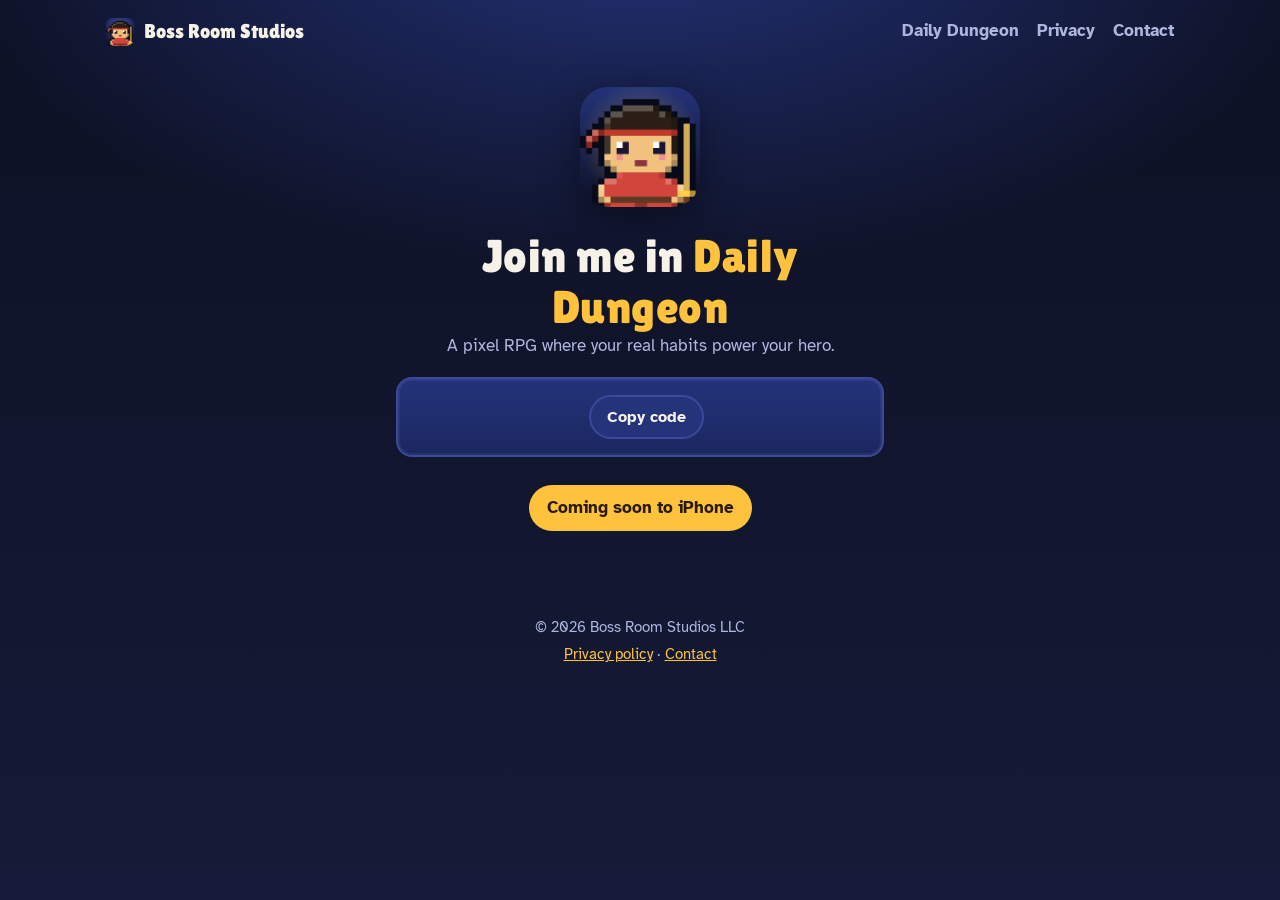
==== add.html @ 40efc2a1 "Invite page for friend codes and clan links" ====
<!doctype html>
<html lang="en">
<head>
<meta charset="utf-8">
<meta name="viewport" content="width=device-width, initial-scale=1">
<title>Join me in Daily Dungeon</title>
<meta name="description" content="A friend invited you to Daily Dungeon, the pixel RPG habit tracker. Use their friend code and you both get 200 gold and 10 gems.">
<meta property="og:title" content="Join me in Daily Dungeon">
<meta property="og:description" content="Use my friend code and we both get 200 gold and 10 gems.">
<meta property="og:image" content="https://playbossroom.com/icon-512.png">
<link rel="icon" href="icon-32.png">
<link rel="apple-touch-icon" href="icon-180.png">
<link rel="preconnect" href="https://fonts.googleapis.com">
<link rel="preconnect" href="https://fonts.gstatic.com" crossorigin>
<link href="https://fonts.googleapis.com/css2?family=Atkinson+Hyperlegible:wght@400;700&family=Lilita+One&display=swap" rel="stylesheet">
<link rel="stylesheet" href="style.css">
<style>
  .inv { max-width: 520px; margin: 24px auto 40px; text-align: center; }
  .inv .icon { border-radius: 28px; box-shadow: 0 10px 40px rgba(0,0,0,.45); }
  .inv h1 { font-size: clamp(32px, 8vw, 46px); margin-top: 16px; line-height: 1.1; }
  .inv h1 span { color: var(--gold); }
  .code { display: flex; align-items: center; justify-content: center; gap: 12px; flex-wrap: wrap; margin: 18px 0 6px; padding: 16px; }
  .code b { font: 400 30px "Lilita One", system-ui, sans-serif; color: var(--gold); letter-spacing: .5px; word-break: break-all; }
  .copy { font: 700 16px "Atkinson Hyperlegible", system-ui, sans-serif; padding: 10px 16px; border-radius: 999px; border: 2px solid var(--edge); background: var(--win-2); color: var(--ink); cursor: pointer; }
  .steps { text-align: left; margin: 18px auto 0; padding: 18px 18px 18px 38px; }
  .steps li { margin: 8px 0; }
</style>
</head>
<body>
<header class="top">
  <a class="brand" href="./"><img src="icon-32.png" alt="" width="28" height="28"><span>Boss Room Studios</span></a>
  <nav><a href="./#game">Daily Dungeon</a><a href="privacy.html">Privacy</a><a href="./#contact">Contact</a></nav>
</header>

<main class="inv">
  <img class="icon" src="icon-512.png" alt="Daily Dungeon app icon" width="120" height="120">
  <h1 id="title">Join me in <span>Daily Dungeon</span></h1>
  <p class="lead" id="lead">A pixel RPG where your real habits power your hero.</p>
  <div class="code win" id="codebox" hidden><b id="code"></b><button class="copy" id="copy" type="button">Copy code</button></div>
  <p id="gift" style="color:var(--dim);font-size:15px" hidden>Use this code and you both get 200 gold and 10 gems.</p>
  <p class="badge">Coming soon to iPhone</p>
  <ol class="steps win" id="steps" hidden>
    <li>Get Daily Dungeon on your iPhone.</li>
    <li id="step2">Open the Social tab and add the code above.</li>
    <li>Your friend gets the same gift when they accept.</li>
  </ol>
</main>

<footer>
  <p>&copy; 2026 Boss Room Studios LLC</p>
  <p><a href="privacy.html">Privacy policy</a> &middot; <a href="mailto:logan@playbossroom.com">Contact</a></p>
</footer>
<script>
(() => {
  const q = new URLSearchParams(location.search);
  const clean = v => (v || '').replace(/[^A-Za-z0-9_ ]/g, '').slice(0, 20).trim();
  const u = clean(q.get('u')).replace(/ /g, ''), clan = clean(q.get('clan'));
  const $ = id => document.getElementById(id);
  if (u) {
    $('title').textContent = '@' + u + ' invited you';
    $('lead').textContent = 'Daily Dungeon is a pixel RPG where your real habits power your hero.';
    $('code').textContent = '@' + u;
    $('codebox').hidden = false; $('gift').hidden = false; $('steps').hidden = false;
  } else if (clan) {
    $('title').textContent = 'Join the clan ' + clan;
    $('lead').textContent = 'Every habit a member finishes hits your weekly clan boss.';
    $('code').textContent = clan;
    $('codebox').hidden = false; $('steps').hidden = false;
    $('step2').textContent = 'Open the Social tab, then Clan, and join by this name.';
    $('steps').lastElementChild.remove();
  }
  $('copy').addEventListener('click', async () => {
    try { await navigator.clipboard.writeText($('code').textContent); $('copy').textContent = 'Copied'; } catch (e) { $('copy').textContent = 'Press and hold to copy'; }
  });
})();
</script>
</body>
</html>
---- style.css ----
:root {
  --sky: #0d1124; --sky-2: #151b38; --win: #1b2760; --win-2: #24337a; --edge: #3a4a9c;
  --ink: #f6f2e7; --dim: #aeb6de; --gold: #ffc23d; --xp: #a98bff;
}
* { box-sizing: border-box; }
html { scroll-behavior: smooth; background: var(--sky); }
body {
  margin: 0; color: var(--ink); font: 17px/1.55 "Atkinson Hyperlegible", system-ui, sans-serif;
  background: radial-gradient(1200px 600px at 50% -10%, #24337a 0%, transparent 60%) no-repeat, linear-gradient(var(--sky), var(--sky-2));
  min-height: 100vh;
}
body::before {
  content: ""; position: fixed; inset: 0; pointer-events: none; opacity: .5; z-index: -1;
  background-image: radial-gradient(1px 1px at 12% 18%, #fff 50%, transparent 51%), radial-gradient(1px 1px at 72% 12%, #fff 50%, transparent 51%),
    radial-gradient(1px 1px at 38% 62%, #cfd6ff 50%, transparent 51%), radial-gradient(1.5px 1.5px at 88% 48%, #fff 50%, transparent 51%),
    radial-gradient(1px 1px at 22% 84%, #cfd6ff 50%, transparent 51%), radial-gradient(1px 1px at 58% 32%, #fff 50%, transparent 51%),
    radial-gradient(1.5px 1.5px at 6% 52%, #fff 50%, transparent 51%), radial-gradient(1px 1px at 94% 82%, #cfd6ff 50%, transparent 51%);
}
a { color: var(--gold); }
h1, h2 { font-family: "Lilita One", system-ui, sans-serif; font-weight: 400; letter-spacing: .5px; margin: 0; }

.top { display: flex; align-items: center; justify-content: space-between; gap: 16px; max-width: 1100px; margin: 0 auto; padding: 16px; }
.brand { display: flex; align-items: center; gap: 10px; color: var(--ink); text-decoration: none; font-family: "Lilita One", sans-serif; font-size: 20px; }
.brand img { border-radius: 7px; }
.top nav { display: flex; gap: 18px; flex-wrap: wrap; }
.top nav a { color: var(--dim); text-decoration: none; font-weight: 700; }
.top nav a:hover { color: var(--ink); }

main { max-width: 1100px; margin: 0 auto; padding: 0 16px; }
.hero { text-align: center; padding: 40px 0 28px; }
.hero .icon { border-radius: 34px; box-shadow: 0 10px 40px rgba(0,0,0,.45), 0 0 0 3px rgba(255,255,255,.08); }
.hero h1 { font-size: clamp(44px, 9vw, 76px); margin-top: 18px; line-height: 1; }
.hero h1 span { color: var(--gold); }
.tag { font-size: 20px; font-weight: 700; margin: 14px 0 6px; }
.lead { color: var(--dim); max-width: 620px; margin: 0 auto; }
.badge { display: inline-block; margin-top: 22px; padding: 10px 18px; border-radius: 999px; background: var(--gold); color: #2a1b00; font-weight: 700; }

.shots { margin: 18px -16px 0; }
.strip { display: flex; gap: 14px; overflow-x: auto; padding: 8px 16px 18px; scroll-snap-type: x mandatory; }
.strip img { width: 220px; height: auto; flex: none; border-radius: 18px; scroll-snap-align: center; box-shadow: 0 8px 28px rgba(0,0,0,.4); }
@media (min-width: 1100px) { .strip { justify-content: center; } .strip img { width: 165px; } }

.win { background: linear-gradient(var(--win-2), var(--win)); border: 2px solid var(--edge); border-radius: 16px; padding: 20px; box-shadow: inset 0 0 0 2px rgba(255,255,255,.05); }
.cards { display: grid; grid-template-columns: repeat(auto-fit, minmax(240px, 1fr)); gap: 16px; margin: 28px 0; }
.cards h2 { font-size: 26px; color: var(--gold); }
.cards ul { margin: 10px 0 0; padding-left: 20px; color: var(--ink); }
.cards li { margin: 6px 0; }
.about { margin-bottom: 32px; }
.about h2 { font-size: 26px; }
.about p { color: var(--dim); margin: 10px 0 0; }

footer { text-align: center; color: var(--dim); padding: 24px 16px 40px; font-size: 15px; }
footer p { margin: 4px 0; }

/* privacy page */
.doc { max-width: 760px; margin: 0 auto 40px; }
.doc h1 { font-size: clamp(34px, 7vw, 48px); margin: 24px 0 4px; }
.doc .date { color: var(--dim); margin: 0 0 18px; }
.doc h2 { font-size: 22px; color: var(--gold); margin-top: 26px; }
.doc ul { padding-left: 20px; }
.doc li { margin: 6px 0; }
.doc p { color: var(--ink); }
.brand span { white-space: nowrap; }
@media (max-width: 560px) {
  .top { padding: 12px 16px; }
  .brand { font-size: 18px; }
  .top nav { gap: 14px; }
  .top nav a:first-child { display: none; }
}
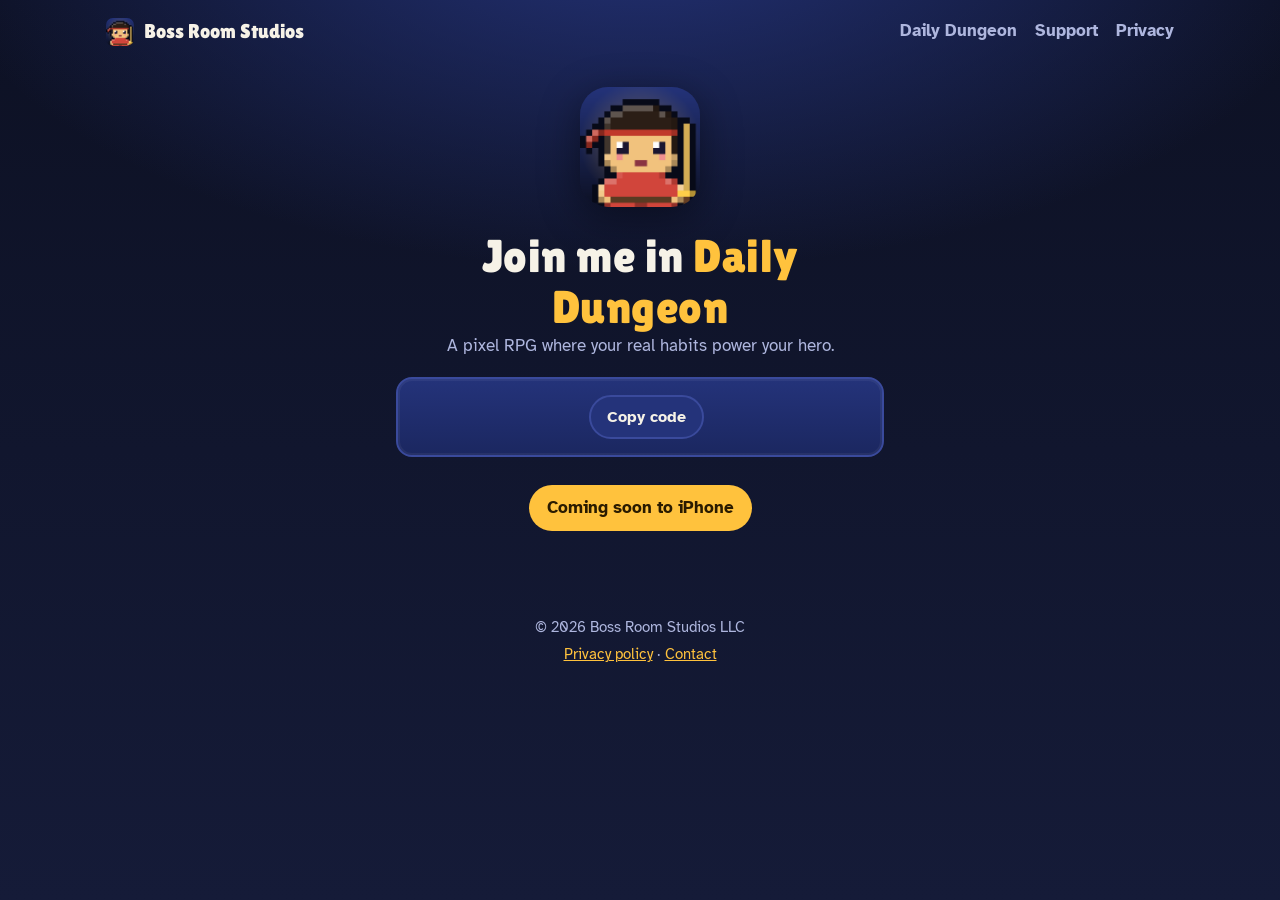
==== commit 9facf9f5: "Support page, fresh screenshots, Fair by design card Support and FAQ page (account deletion, purchas" ====
--- a/add.html
+++ b/add.html
@@ -29,7 +29,7 @@
 <body>
 <header class="top">
   <a class="brand" href="./"><img src="icon-32.png" alt="" width="28" height="28"><span>Boss Room Studios</span></a>
-  <nav><a href="./#game">Daily Dungeon</a><a href="privacy.html">Privacy</a><a href="./#contact">Contact</a></nav>
+  <nav><a href="./#game">Daily Dungeon</a><a href="support.html">Support</a><a href="privacy.html">Privacy</a></nav>
 </header>
 
 <main class="inv">
